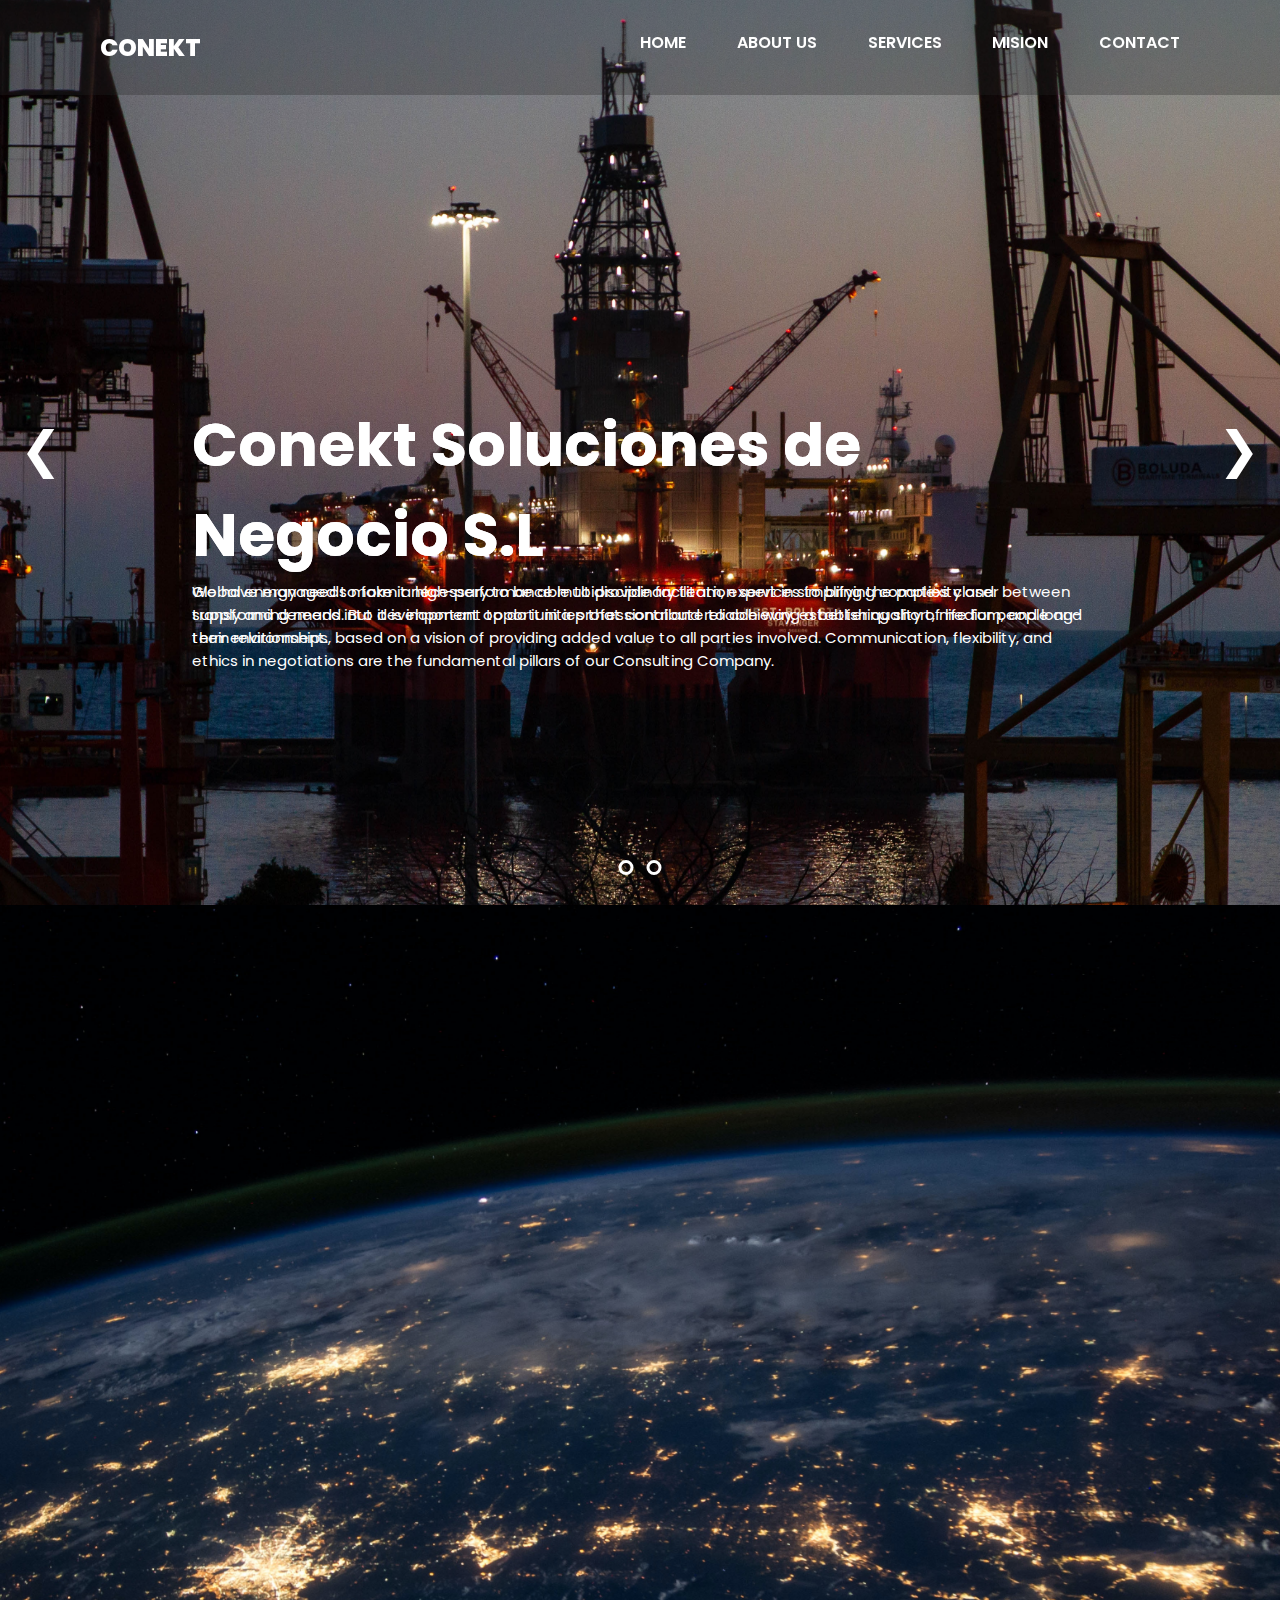
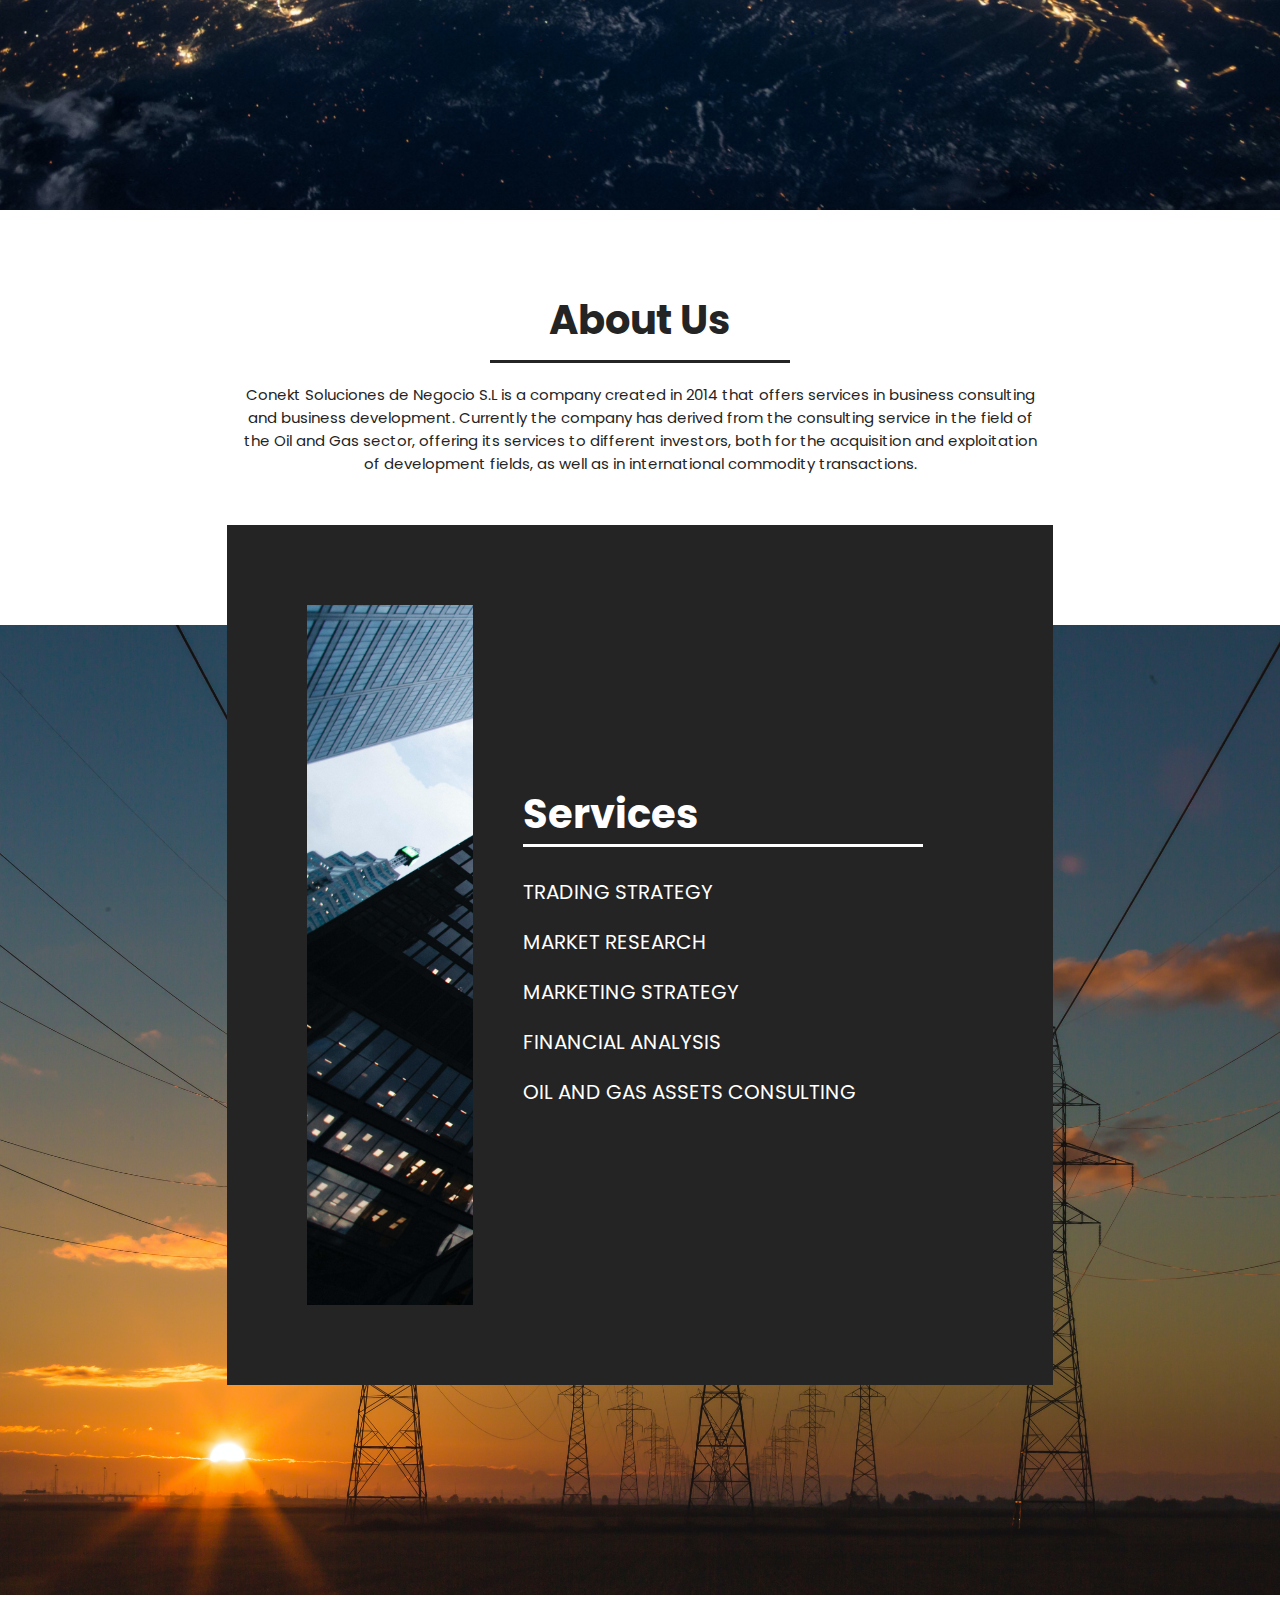
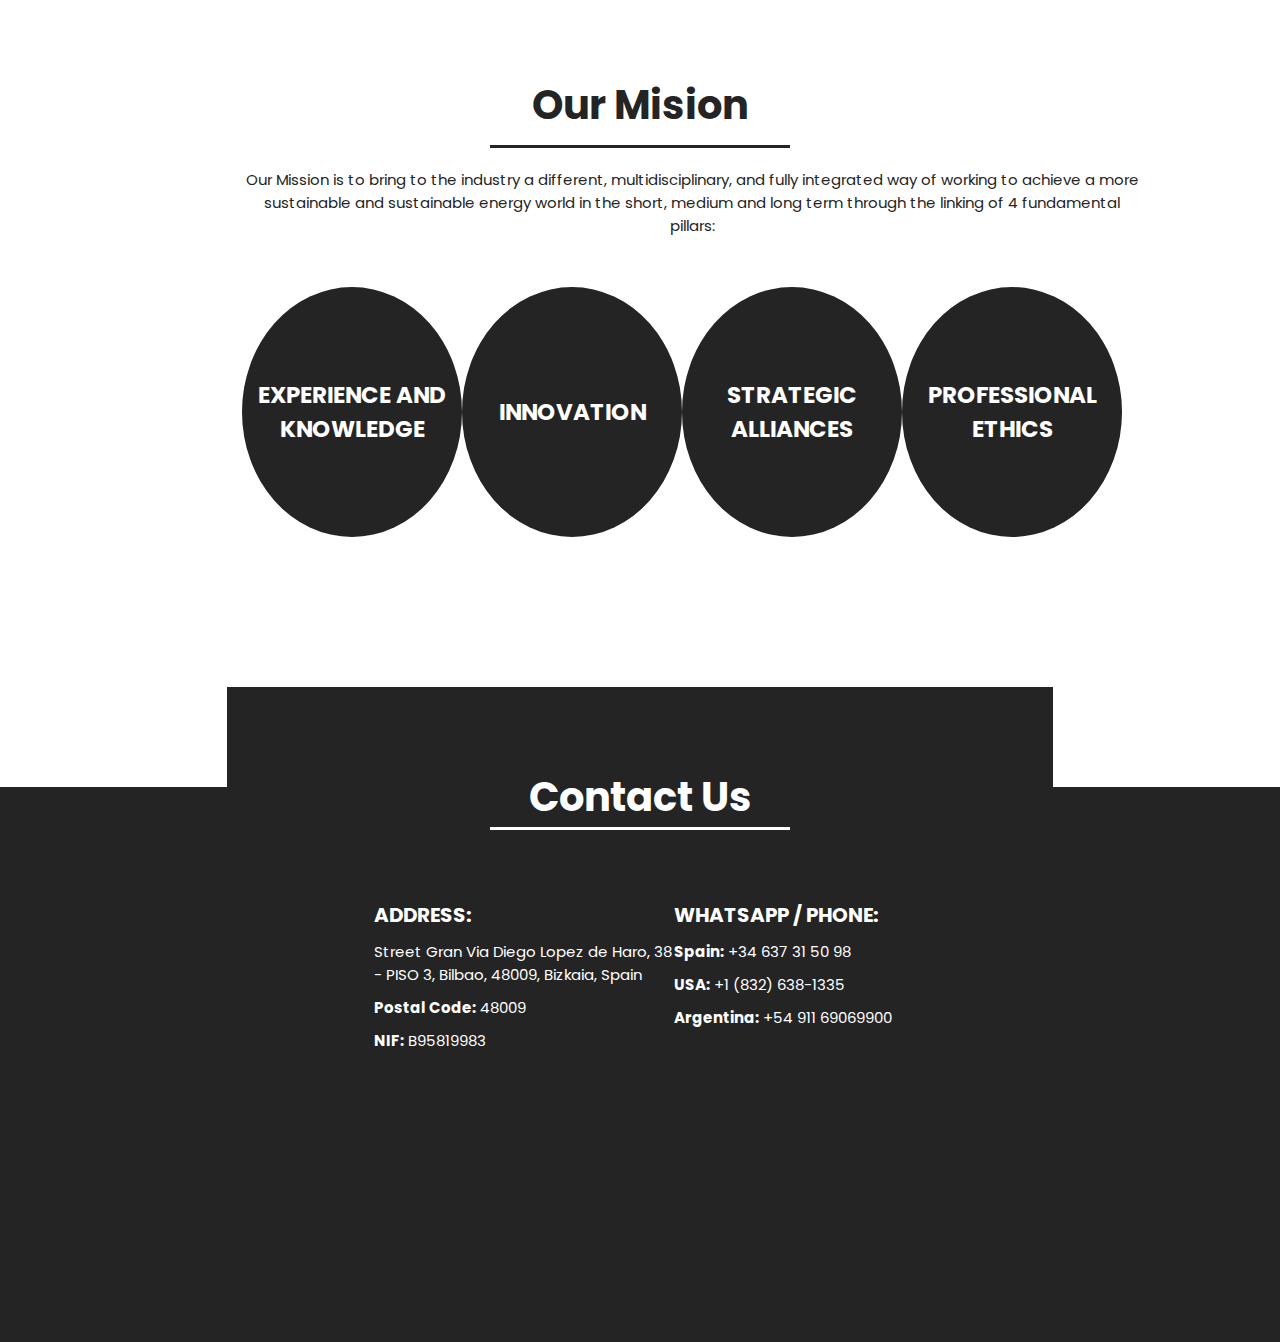
==== index.html @ 447a7717 "mi primer repo" ====
<!DOCTYPE html>
<html lang="en">
<head>
    <meta charset="UTF-8">
    <meta http-equiv="X-UA-Compatible" content="IE=edge">
    <meta name="viewport" content="width=device-width, initial-scale=1.0">
    <link rel="preconnect" href="https://fonts.googleapis.com">
    <link rel="preconnect" href="https://fonts.gstatic.com" crossorigin>
    <link href="https://fonts.googleapis.com/css2?family=Poppins:ital,wght@0,100;0,200;0,300;0,400;0,500;0,600;0,700;0,800;0,900;1,100;1,200;1,300;1,400;1,500;1,600;1,700;1,800;1,900&display=swap" rel="stylesheet">
    <title>Pagina Papa</title>
    <link rel="stylesheet" href="styles.css">

</head>
<body>
        <header class="">
            <nav class="navbar-nav">
                <div class="logo">
                    CONEKT
                </div>
                <ul class="list">
                    <li><a href="#home">Home</a></li>
                    <li><a href="#aboutus">About Us</a></li>
                    <li><a href="#services">Services</a></li>
                    <li><a href="#mision">Mision</a></li>
                    <li><a href="#contact">Contact</a></li>
                </ul>
                <label for="toggle" class="icon-bars">
                    <div class="line"></div>
                    <div class="line"></div>
                    <div class="line"></div>
                </label>
            </nav>
        </header>

        <section class="seccion-home" id="home">
            <div class="slider">
                <div class="myslider fade" style="display: block;">
                    <div class="txt" >
                        <h1>Conekt Soluciones de Negocio S.L</h1>
                        <p>Global energy needs make it necessary to be able to provide facilitation services to bring the parties closer between supply and demand. But it is important to do it in a professional and reliable way, establishing short, medium, and long-term relationships, based on a vision of providing added value to all parties involved. Communication, flexibility, and ethics in negotiations are the fundamental pillars of our Consulting Company.</p>
                    </div>
                    <img src="img/maria-lupan-hy97yy3e03A-unsplash.jpg" alt="#">
                </div>
                <div class="myslider fade" style="display: block;">
                    <div class="txt">
                        <h1>Conekt Soluciones de Negocio S.L</h1>
                        <p>We have managed to form a high-performance multidisciplinary team, expert in simplifying complexity and transforming needs into development opportunities that contribute to achieving a better quality of life for people and their environment.</p>
                    </div>
                    <img src="img/nasa-Q1p7bh3SHj8-unsplash.jpg" alt="#">
                </div>
            </div>
            <a class="prev" onclick="plusSlides(-1)">&#10094;</a>
            <a class="next" onclick="plusSlides(1)">&#10095;</a>


            <div class="dotsbox" st>
                <span class="dot" onclick="currentSlide(1)"></span>
                <span class="dot" onclick="currentSlide(2)"></span>
            </div>
        </section>

        <section class="seccion-aboutus" id="aboutus">
            <div class="titular-aboutus">
                <h2>About Us</h2>
                <div class="line"></div>
                <p>Conekt Soluciones de Negocio S.L is a company created in 2014 that offers services in business consulting and business development. Currently the company has derived from the consulting service in the field of the Oil and Gas sector, offering its services to different investors, both for the acquisition and exploitation of development fields, as well as in international commodity transactions.</p>
            </div>
        </section>
        <section class="seccion-services" id="services">
            <div class="titular-services">
                <div class="titular-services__img">
                </div>
                <div class="titular-services__txt">
                    <h2>Services</h2>
                    <div class="line"></div>
                    <ul>
                        <li>Trading Strategy</li>
                        <li>Market Research</li>
                        <li>Marketing Strategy</li>
                        <li>Financial Analysis</li>
                        <li>Oil and Gas Assets Consulting</li>
                    </ul>
                </div>
            </div>
        </section>
        <section class="seccion-mision" id="mision">
            <div class="titular-mision">
                <div class="titular-mision__txt">
                    <h2>Our Mision</h2>
                    <div class="line"></div>
                    <p>Our Mission is to bring to the industry a different, multidisciplinary, and fully integrated way of working to achieve a more sustainable and sustainable energy world in the short, medium and long term through the linking of 4 fundamental pillars:</p>
                </div>
                <div class="circulos">
                    <div class="circulo"><h3>Experience and Knowledge</h3></div>
                    <div class="circulo"><h3>Innovation</h3></div>
                    <div class="circulo"><h3>Strategic alliances</h3></div>
                    <div class="circulo"><h3>Professional ethics</h3></div>
                </div>
            </div>
        </section>
        <section class="seccion-contact" id="contact">
            <div class="container-contact">
                <h2>Contact Us</h2>
                <div class="line"></div>
                <div class="container-contact__txt">
                    <div class="contact-adress">
                        <h3>Address:</h3>
                        <ol>
                            <li>Street Gran Via Diego Lopez de Haro, 38 - PISO 3, Bilbao, 48009, Bizkaia, Spain</li>
                            <li><b>Postal Code:</b> 48009</li>
                            <li><b>NIF:</b> B95819983</li>
                        </ol>
                    </div>
                    <div class="contact-phone">
                        <h3>Whatsapp / Phone:</h3>
                        <ol>
                            <li><b>Spain:</b> +34 637 31 50 98</li>
                            <li><b>USA:</b> +1 (832) 638-1335</li>
                            <li><b>Argentina:</b> +54 911 69069900</li>
                        </ol>
                    </div>
                </div>
            </div>
        </section>
        <footer>
            
        </footer>
    </body>
</html>
---- styles.css ----
* {
    margin: 0;
    padding: 0;
    box-sizing: border-box;
    font-family: 'Poppins', sans-serif;
    list-style: none;
    text-decoration: none;
}
html {
    background-color: rgb(36, 36, 36);
    font-size: 62.5%;
    scroll-behavior: smooth;
}
h1 {
    color: white;
    font-size: 6rem;
}
h2 {
    color: white;
    font-size: 4rem;
}


p {
    color: white;
    font-size: 1.5rem;
}

body {
    margin: auto;
}
header {

    width: 100%;
}

nav {
    color: white;
    background-color: rgba(36, 36, 36, 0.3);
    position: fixed;
    z-index: 10;
    margin: auto;
    width: 100%;
    left: 0;
    right: 0;
    top: 0;
    padding-top: 3rem;
    padding-bottom: 3rem;
    padding-left: 10rem;
    padding-right: 10rem;
    font-size: 1.6rem;
    font-weight: 600;
}


nav .logo {
    float: left;
    width: 40%;
    height: 100%;
    display: flex;
    align-items: center;
    font-size: 2.4rem;
    text-transform: uppercase;
    font-weight: 800;
}

nav .list {
    float: right;
    padding: 0;
    margin: 0;
    width: 50%;
    height: 100%;
    display: flex;
    justify-content: space-between;
    align-items: center;
}

nav .list a {
    color: white;
    display: block;
    text-transform: uppercase;
    transition: 0.3s;
}

nav .list a:hover {
    color: rgb(157, 157, 157);
}

#toggle {
    position: absolute;
    top: -100px;
}

nav .icons-bars {
    display: none;
    position: absolute;
    right: 5%;
    top: 50%;
    transform: translateY(-50%);
}

nav .icons-bars .line{
    width: 3rem;
    height: 0.5rem;
    background-color: white;
    margin: 0.5rem;
    border-radius: 0.3rem;
    transition: all .3s ease-in-out;
}

.slider {
    position: relative;
    width: 100%;
}

.myslider {
    height: 100%;
    overflow: hidden;
    display: none;
}

.prev, .next{
    position: absolute;
    top: 50%;
    transform: translate(0, -50%);
    font-size: 5rem;
    padding: 2rem;
    cursor: pointer;
    color: white;
    transition: 0.2s;
    background: transparent;
}

.prev:hover, .next:hover{
    color: rgb(157, 157, 157);
}

.next{
    right: 0;
}

.dotsbox{
    text-align: center;
    position: absolute;
    left: 50%;
    transform: translate(-50%);
    bottom: 2rem;
    cursor: pointer;
}

.dot {
    display: inline-block;
    width: 1.5rem;
    height: 1.5rem;
    border: 0.3rem solid #fff;
    border-radius: 50%;
    margin: 0 0.5rem;
    cursor: pointer;
    transition: 0.2s;
}

.active, .dot:hover{
    border-color: rgb(157, 157, 157);
}

.fade{
    -webkit-animation-name: fade;
    -webkit-animation-duration: 1.5s;
    animation-name: fade;
    animation-duration: 1.5s;
}

@-webkit-keyframes fade {
    from{opacity: 0.8;}
    to{opacity: 1;}
}

@keyframes fade {
    from{opacity: 0.8;}
    to{opacity: 1;}
}

.txt{
    position: absolute;
    color: #fff;
    top: 40rem;
    left: 15%;
    width: 90rem;
    -webkit-animation-name: posi;
    -webkit-animation-duration: 2s;
    animation-name: posi;
    animation-duration: 2s;
    z-index: 1;
}

@-webkit-keyframes posi {
    from {left: 25%;}
    to {left: 15%;}
} 

@keyframes posi {
    from {left: 25%;}
    to {left: 15%;}
} 

.myslider img {
    object-fit: cover;
    width: 100%;
    height: 100vh;
    transform: scale(1.3, 1.3);
    -webkit-animation-name: zoomin;
    -webkit-animation-duration: 40s;
    animation-name: zoomin;
    animation-duration: 40s;
}

@-webkit-keyframes zoomin {
    from {transform: scale(1,1);}
    to {transform: scale(1.3, 1.3);}
}

@keyframes zoomin {
    from {transform: scale(1,1);}
    to {transform: scale(1.3, 1.3);}
}

.seccion-aboutus {
    scroll-margin-top: 30rem;
    display: flex;
    align-items: center;
    align-content: center;
    background-color: #fff;
}

.titular-aboutus {
    padding: 8rem 5rem 15rem 5rem;
    margin: 0 auto;
    width: 90rem;
    text-align: center;
}

.titular-aboutus div {
    margin: 0 auto;
    background-color: rgba(36, 36, 36);
    height: 0.3rem;
    width: 30rem;
    margin-bottom: 2rem;
}

.titular-aboutus h2 {
    margin-bottom: 1rem;
    color: rgba(36, 36, 36);
}

.titular-aboutus p {
    color: rgba(36, 36, 36);
}

.seccion-services {
    scroll-margin-top: 15rem;
    background-image: url(../img/matthew-henry-yETqkLnhsUI-unsplash.jpg);
    background-size: cover;
    background-repeat: no-repeat;
    padding: 8rem 5rem 3rem 5rem;
    display: flex;
    align-items: center;
    align-content: center;
    justify-content: center;
}

.titular-services {
    position: relative;
    bottom: 18rem;
    padding: 8rem;
    background-color:rgba(36, 36, 36);
    display: flex;
    flex-direction: row;
    justify-content: center;
    align-items: center;
    width: 70%;
}
.titular-services__img {
    background-image: url(img/sean-pollock-PhYq704ffdA-unsplash.jpg);
    background-size: cover;
    background-position: relative;
    background-repeat: no-repeat;
    height: 70rem;
    width: 50%;
}

.titular-services__txt {
    padding: 5rem;
}

.titular-services__txt div {
    margin: 0 auto;
    background-color: #fff;
    height: 0.3rem;
    width: 40rem;
    margin-bottom: 2rem;
}

.titular-services img {
    width: 100rem;
}

.titular-services h2 {
    text-align: left;
}

.titular-services ul {
    margin-top: 3rem;
    text-align: left;
}


.titular-services ul li {
    color: #fff;
    font-size: 2rem;
    text-transform: uppercase;
    margin-bottom: 2rem;
}

.seccion-mision {
        scroll-margin-top: 15rem;
        display: flex;
        align-items: center;
        align-content: center;
        background-color: #fff;
}



.titular-mision {
    padding: 8rem 5rem 15rem 5rem;
    margin: 0 auto;
    width: 70%;
    text-align: center;
}

.titular-mision .line {
    margin: 0 auto;
    background-color: rgba(36, 36, 36);
    height: 0.3rem;
    width: 30rem;
    margin-bottom: 2rem;
}

.titular-mision h2 {
    margin-bottom: 1rem;
    color: rgba(36, 36, 36);
}

.titular-mision p {
    margin: 0 auto;
    width: 90rem;
    color: rgba(36, 36, 36);
}

.circulos {
    margin-top: 5rem;
    margin-bottom: 10rem;
    display: flex;
    flex-direction: row;
    align-items: center;
    justify-content: space-between;
}

.circulo {
    border-color: rgba(36, 36, 36);
    border-width: 0.1rem;
    padding: 1rem;
    display: flex;
    justify-content: center;
    align-items: center;
    width: 25rem;
    height: 25rem;
    border-radius: 50%;
    background-color: rgba(36, 36, 36);
}

.circulo h3 {
    color: #fff;
    font-size: 2.3rem;
    text-transform: uppercase;
    width: 20rem;
}

.seccion-contact {
    scroll-margin-top: 10rem;
    background-image: url(../img/andrew-kliatskyi-P46Fz8onsbs-unsplash.jpg);
    background-size: cover;
    background-repeat: no-repeat;
    padding: 8rem 5rem 3rem 5rem;
    display: flex;
    align-items: center;
    align-content: center;
    justify-content: center;
}
.container-contact {
    position: relative;
    bottom: 18rem;
    padding: 8rem;
    background-color:rgba(36, 36, 36);
    display: flex;
    flex-direction: column;
    justify-content: center;
    align-items: center;
    width: 70%;
}

.container-contact h2 {
    text-align: left;
}

.container-contact .line {
    margin: 0 auto;
    background-color: #fff;
    height: 0.3rem;
    width: 30rem;
    margin-bottom: 2rem;
}


.container-contact__txt {
    margin-top: 5rem;
    width: 80%;
    display: grid;
    grid-template-columns: 1fr 1fr;
}

.contact-adress {
    width: 30rem;
    display: flex;
    flex-direction: column;
    font-size: 1.5rem;
    color: #fff;
}

.contact-adress h3 {
    font-size: 2rem;
    text-transform: uppercase;
}

.contact-adress ol li {
    margin-top: 1rem;
}

.contact-phone {
    display: flex;
    flex-direction: column;
    font-size: 1.5rem;
    color: #fff;
}

.contact-phone h3{
    font-size: 2rem;
    text-transform: uppercase;
}

.contact-phone ol li {
    margin-top: 1rem;
}


@media (max-width:768px) {
    nav .logo {
        float: none;
        margin: auto;
        justify-content: center;
    }
    nav .list {
        float: none;
        position: fixed;
        z-index: 9;
        left: 0;
        right: 0;
        top: 10rem;
        bottom: 100%;
        width: auto;
        height: auto;
        flex-direction: column;
        justify-content: space-evenly;
        overflow: hidden;
        transition: all .5s ease-in-out;
    }

    nav .list a {
        font-size: 2rem;
    }
    nav :checked ~ .list {
        bottom: 0;
    }

    nav .icons-bars {
        display: block;
    }
}
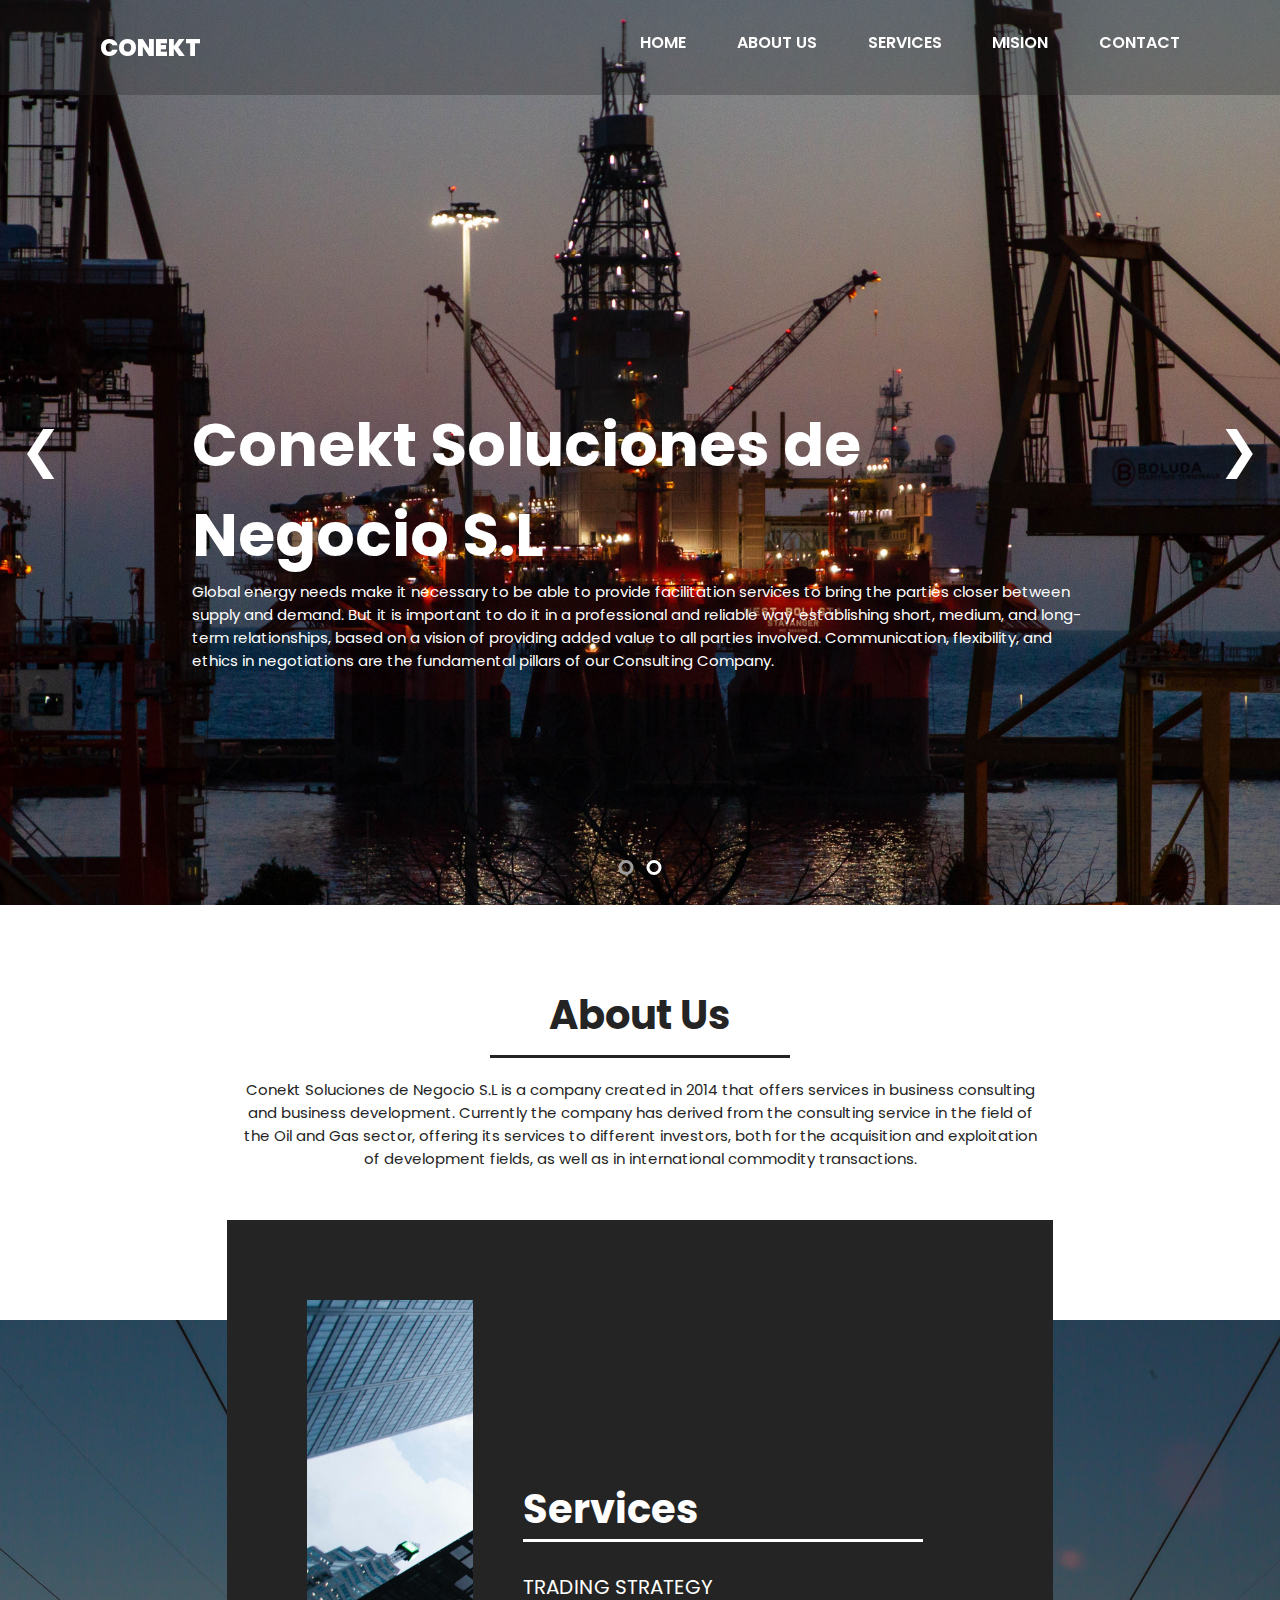
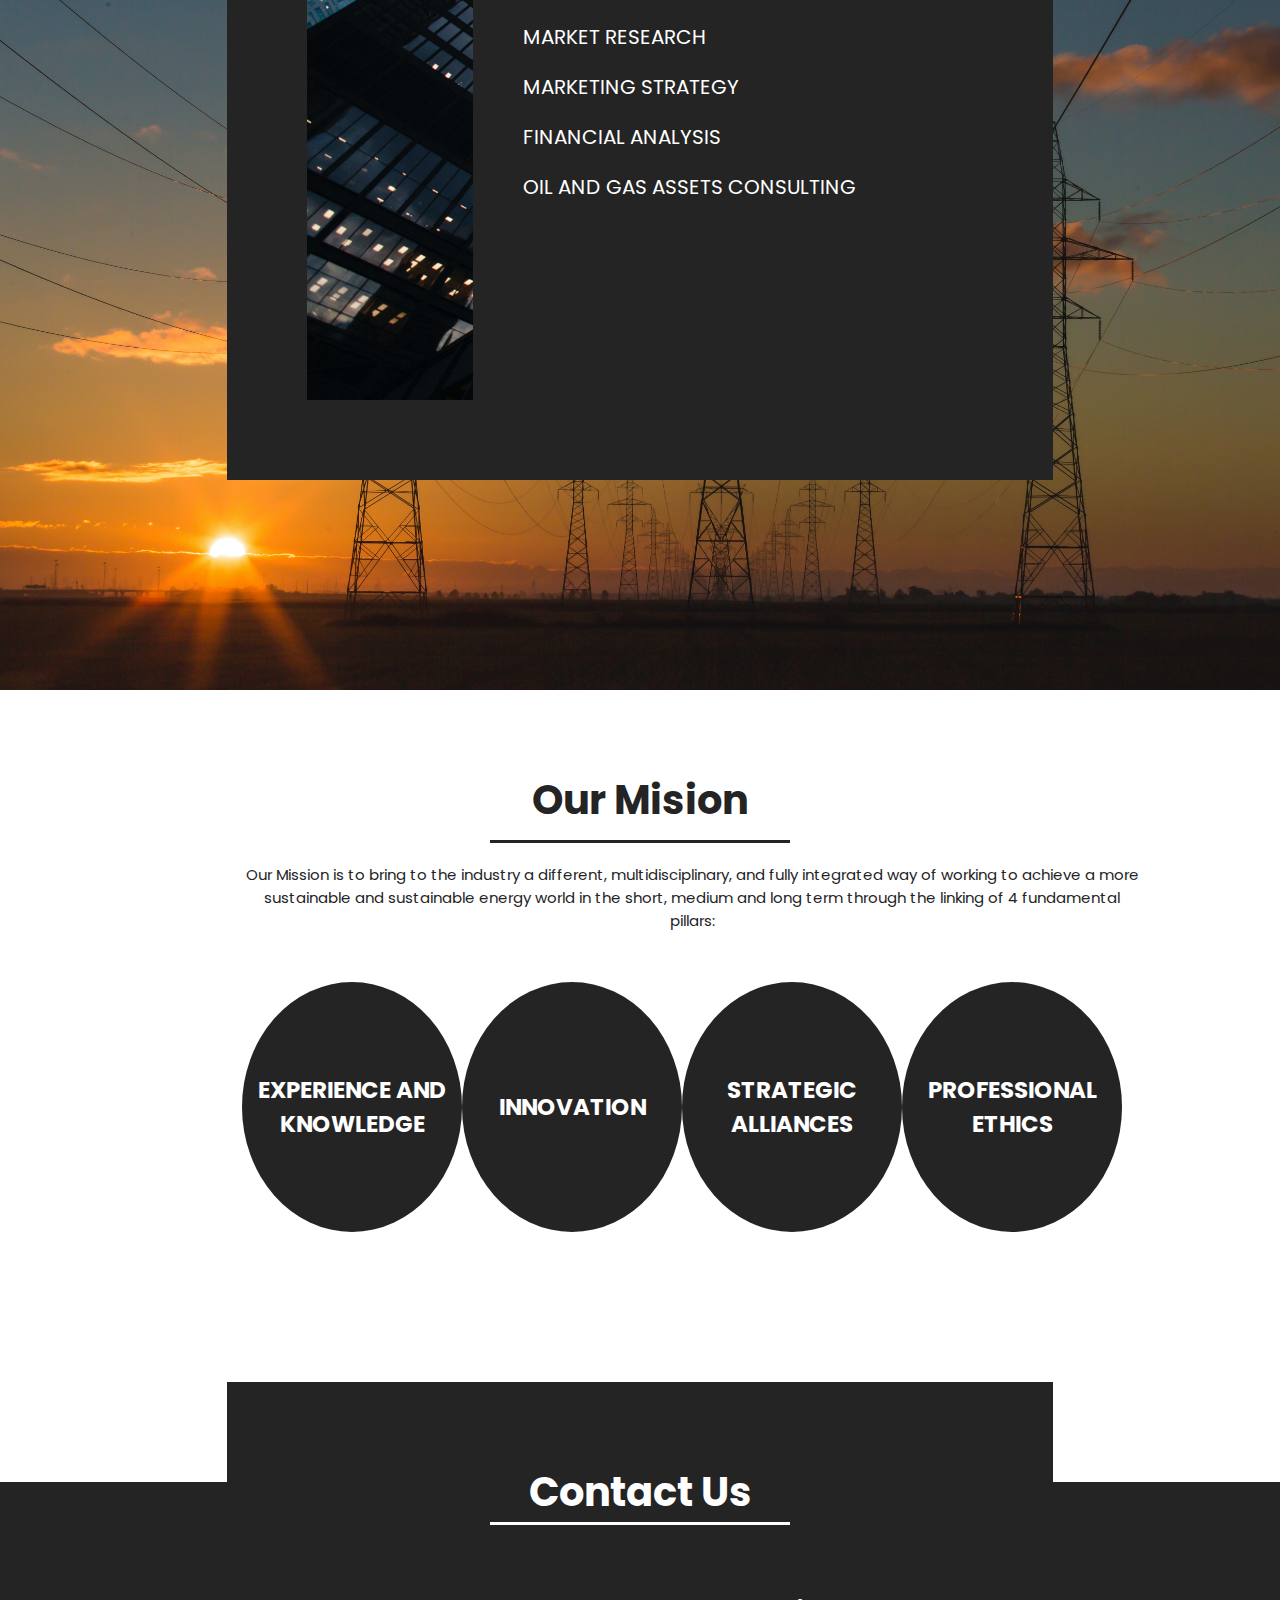
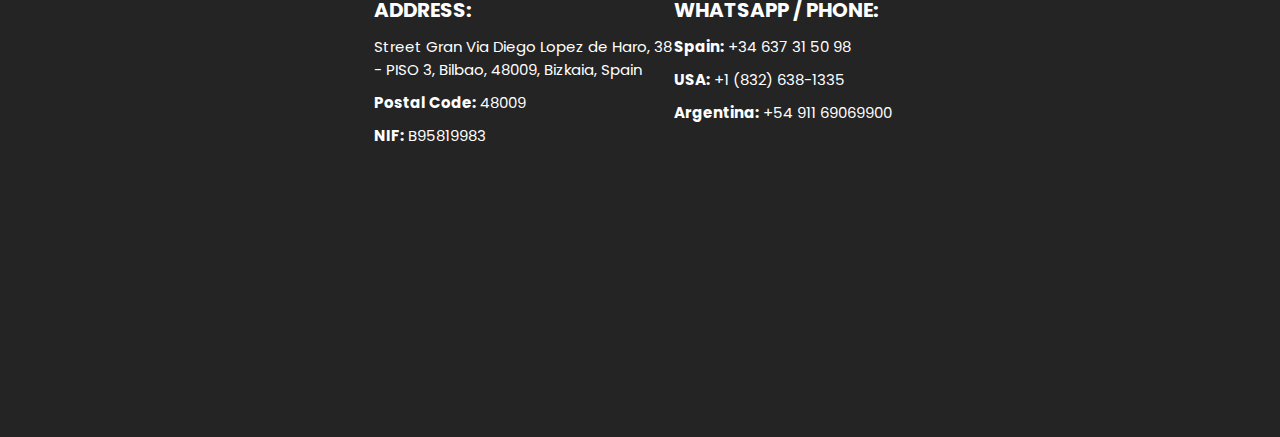
==== commit db56e248: "arreglo slider" ====
--- a/index.html
+++ b/index.html
@@ -41,7 +41,7 @@
                     </div>
                     <img src="img/maria-lupan-hy97yy3e03A-unsplash.jpg" alt="#">
                 </div>
-                <div class="myslider fade" style="display: block;">
+                <div class="myslider fade">
                     <div class="txt">
                         <h1>Conekt Soluciones de Negocio S.L</h1>
                         <p>We have managed to form a high-performance multidisciplinary team, expert in simplifying complexity and transforming needs into development opportunities that contribute to achieving a better quality of life for people and their environment.</p>
@@ -53,7 +53,7 @@
             <a class="next" onclick="plusSlides(1)">&#10095;</a>
 
 
-            <div class="dotsbox" st>
+            <div class="dotsbox">
                 <span class="dot" onclick="currentSlide(1)"></span>
                 <span class="dot" onclick="currentSlide(2)"></span>
             </div>
@@ -125,5 +125,6 @@
         <footer>
             
         </footer>
+        <script src="script.js"></script>
     </body>
 </html>--- a/styles.css
+++ b/styles.css
@@ -129,6 +129,7 @@
     color: white;
     transition: 0.2s;
     background: transparent;
+
 }
 
 .prev:hover, .next:hover{
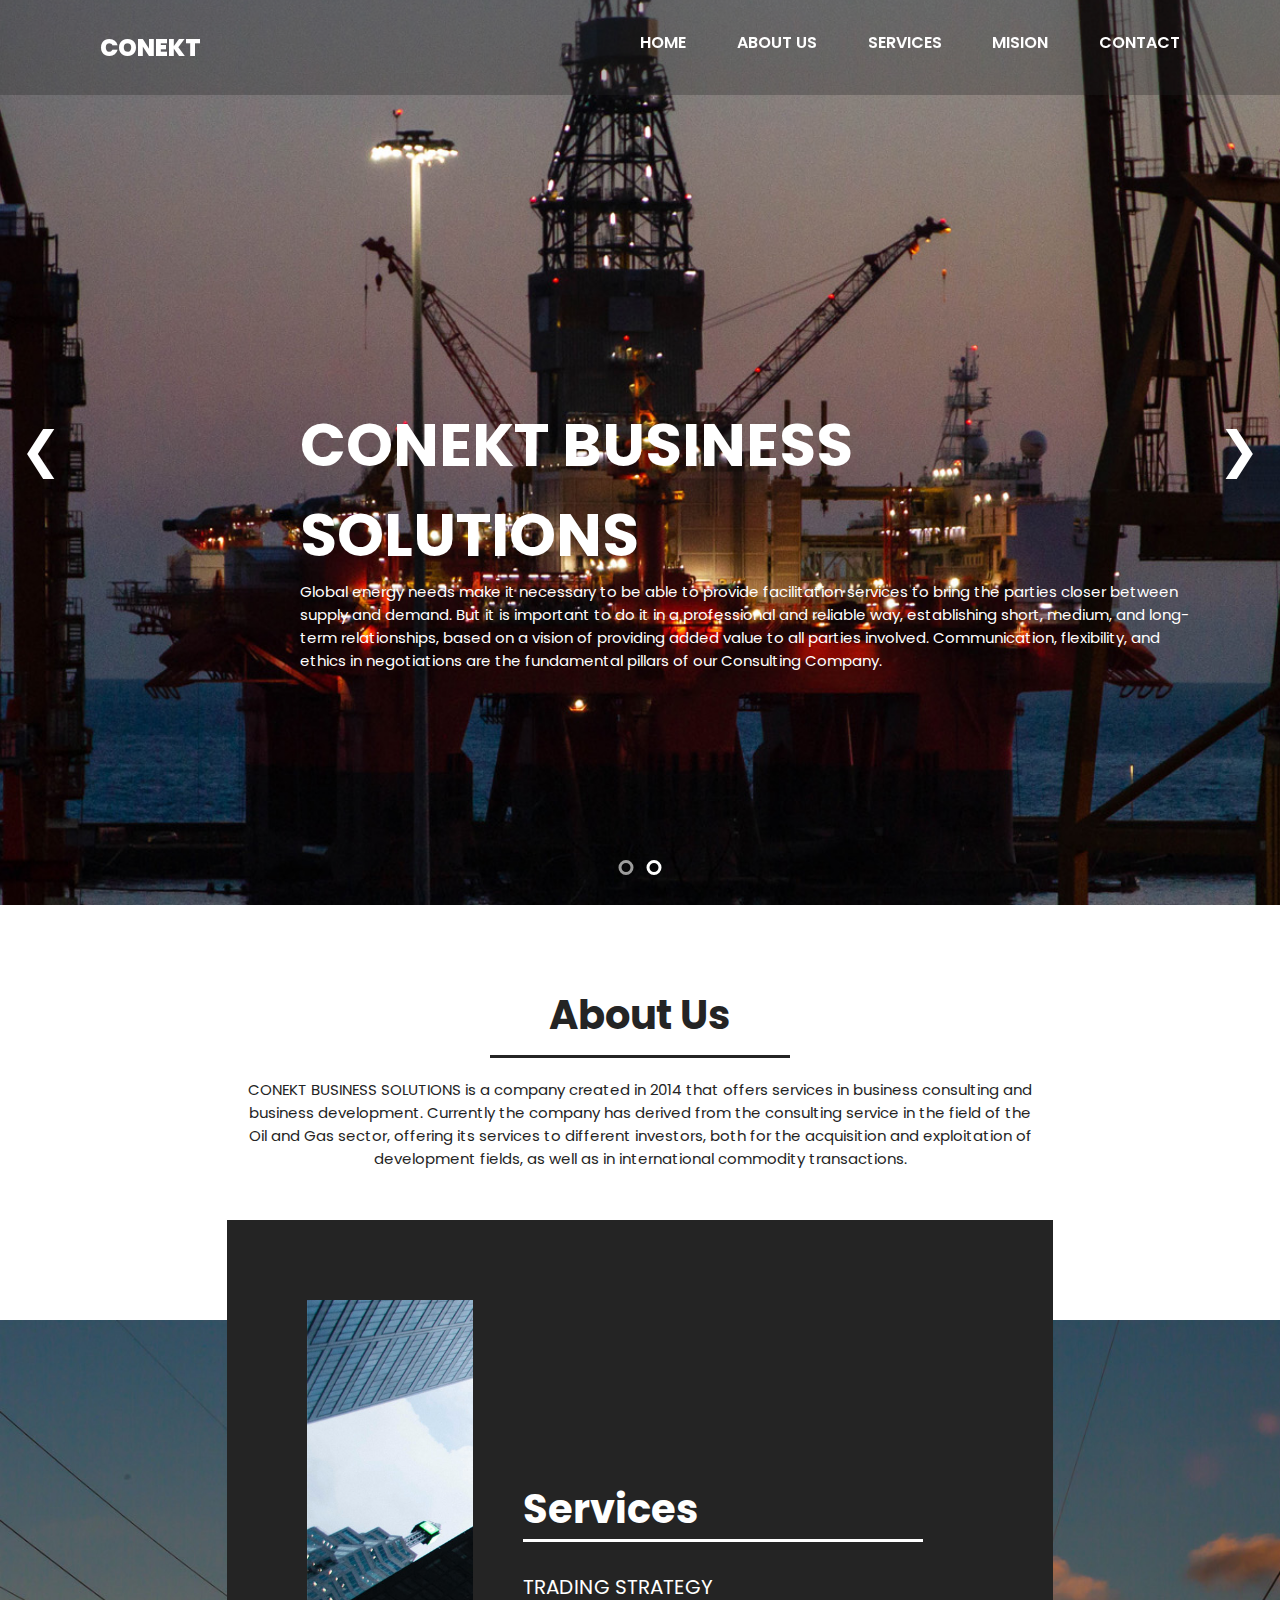
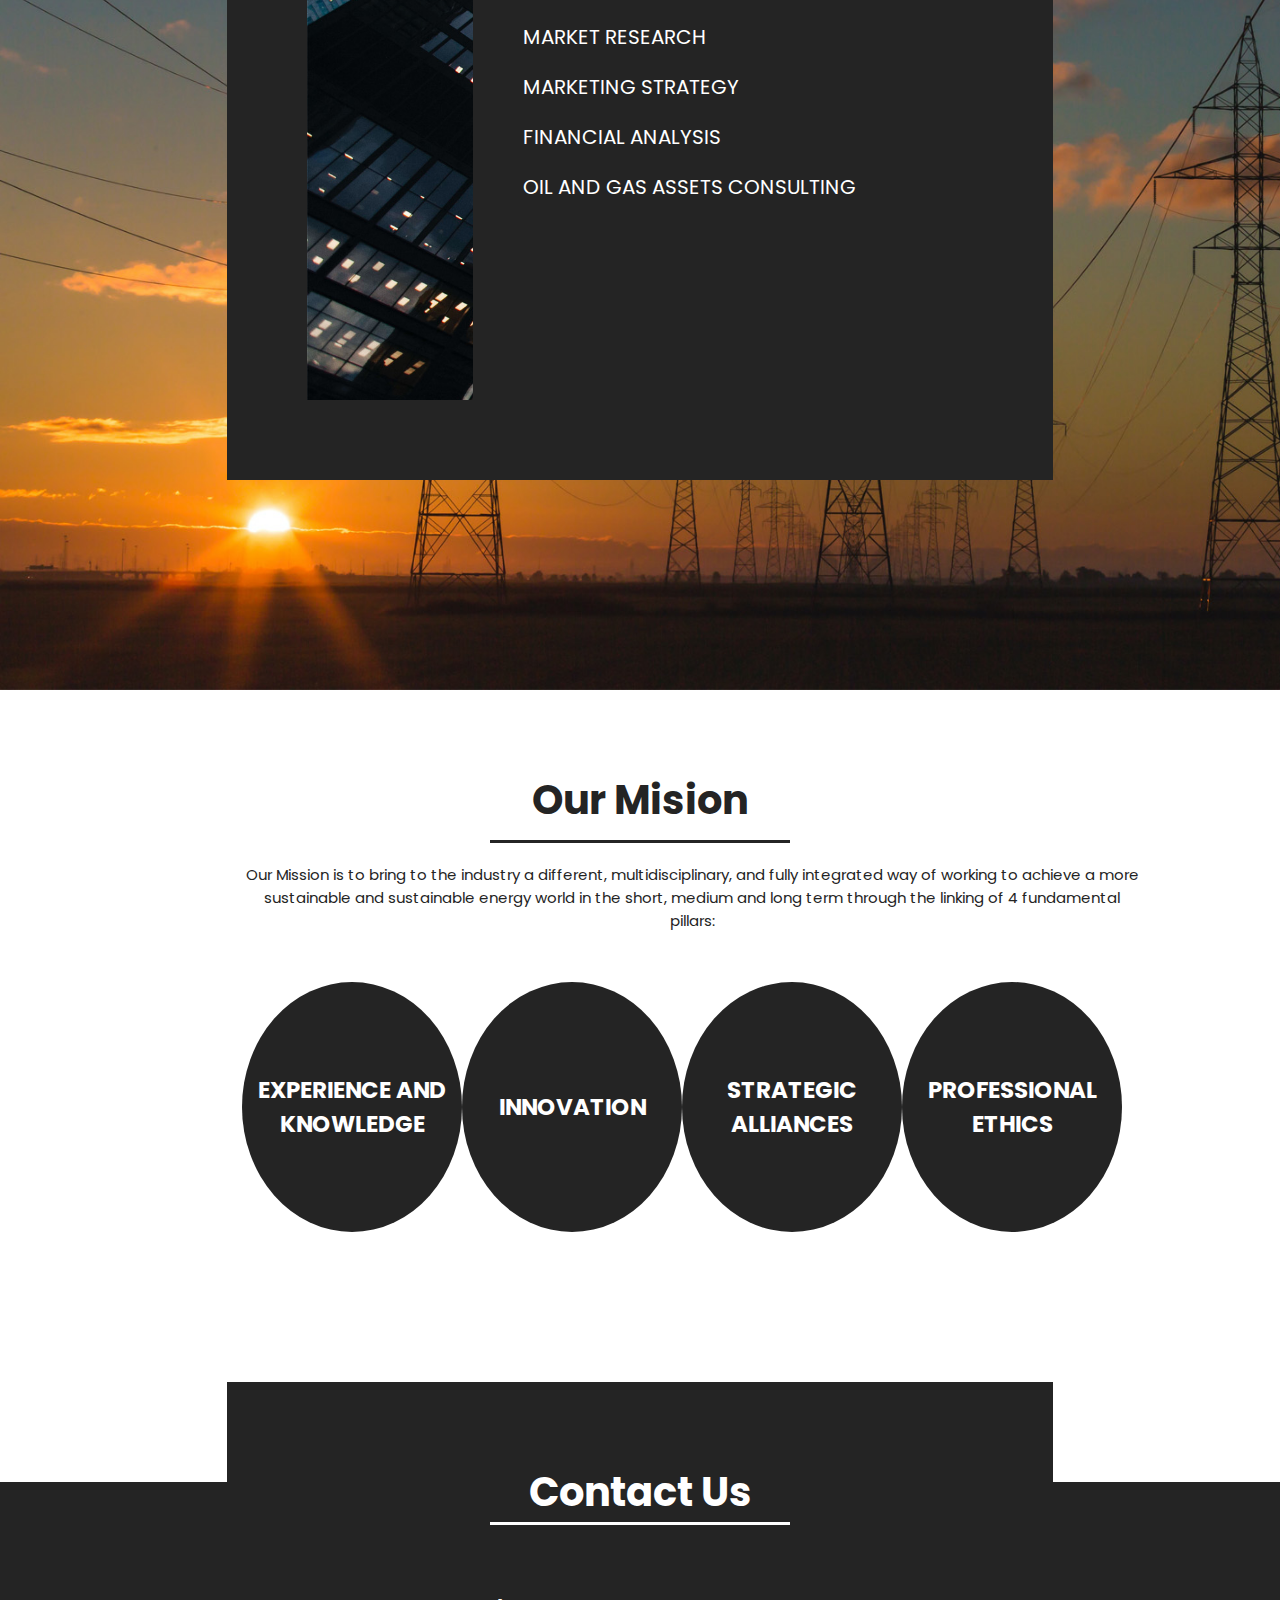
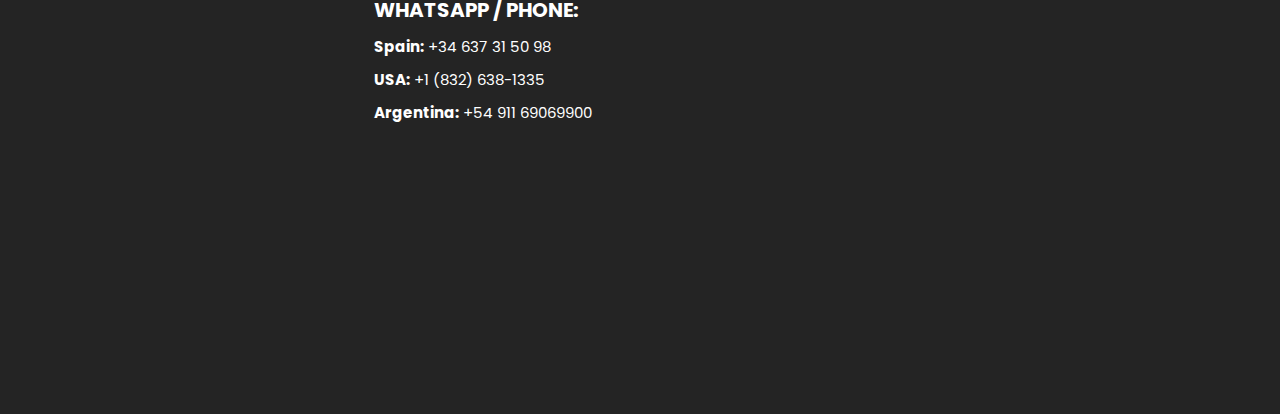
==== commit 70bd83d6: "empezando responsive" ====
--- a/index.html
+++ b/index.html
@@ -36,14 +36,14 @@
             <div class="slider">
                 <div class="myslider fade" style="display: block;">
                     <div class="txt" >
-                        <h1>Conekt Soluciones de Negocio S.L</h1>
+                        <h1>CONEKT BUSINESS SOLUTIONS</h1>
                         <p>Global energy needs make it necessary to be able to provide facilitation services to bring the parties closer between supply and demand. But it is important to do it in a professional and reliable way, establishing short, medium, and long-term relationships, based on a vision of providing added value to all parties involved. Communication, flexibility, and ethics in negotiations are the fundamental pillars of our Consulting Company.</p>
                     </div>
                     <img src="img/maria-lupan-hy97yy3e03A-unsplash.jpg" alt="#">
                 </div>
                 <div class="myslider fade">
                     <div class="txt">
-                        <h1>Conekt Soluciones de Negocio S.L</h1>
+                        <h1>CONEKT BUSINESS SOLUTIONS</h1>
                         <p>We have managed to form a high-performance multidisciplinary team, expert in simplifying complexity and transforming needs into development opportunities that contribute to achieving a better quality of life for people and their environment.</p>
                     </div>
                     <img src="img/nasa-Q1p7bh3SHj8-unsplash.jpg" alt="#">
@@ -63,7 +63,7 @@
             <div class="titular-aboutus">
                 <h2>About Us</h2>
                 <div class="line"></div>
-                <p>Conekt Soluciones de Negocio S.L is a company created in 2014 that offers services in business consulting and business development. Currently the company has derived from the consulting service in the field of the Oil and Gas sector, offering its services to different investors, both for the acquisition and exploitation of development fields, as well as in international commodity transactions.</p>
+                <p>CONEKT BUSINESS SOLUTIONS is a company created in 2014 that offers services in business consulting and business development. Currently the company has derived from the consulting service in the field of the Oil and Gas sector, offering its services to different investors, both for the acquisition and exploitation of development fields, as well as in international commodity transactions.</p>
             </div>
         </section>
         <section class="seccion-services" id="services">
@@ -103,14 +103,6 @@
                 <h2>Contact Us</h2>
                 <div class="line"></div>
                 <div class="container-contact__txt">
-                    <div class="contact-adress">
-                        <h3>Address:</h3>
-                        <ol>
-                            <li>Street Gran Via Diego Lopez de Haro, 38 - PISO 3, Bilbao, 48009, Bizkaia, Spain</li>
-                            <li><b>Postal Code:</b> 48009</li>
-                            <li><b>NIF:</b> B95819983</li>
-                        </ol>
-                    </div>
                     <div class="contact-phone">
                         <h3>Whatsapp / Phone:</h3>
                         <ol>
--- a/styles.css
+++ b/styles.css
@@ -185,7 +185,7 @@
     position: absolute;
     color: #fff;
     top: 40rem;
-    left: 15%;
+    margin-left: 30rem;
     width: 90rem;
     -webkit-animation-name: posi;
     -webkit-animation-duration: 2s;
@@ -195,13 +195,13 @@
 }
 
 @-webkit-keyframes posi {
-    from {left: 25%;}
-    to {left: 15%;}
+    from {margin-left: 50rem;}
+    to {margin-left: 30rem;}
 } 
 
 @keyframes posi {
-    from {left: 25%;}
-    to {left: 15%;}
+    from {margin-left: 50rem;}
+    to {margin-left: 30rem;}
 } 
 
 .myslider img {
@@ -464,7 +464,15 @@
 }
 
 
-@media (max-width:768px) {
+@media (max-width:840px) {
+
+    h1 {
+        font-size: 4rem;
+    }
+    h2 {
+        font-size: 4rem;
+    }
+
     nav .logo {
         float: none;
         margin: auto;
@@ -496,4 +504,113 @@
     nav .icons-bars {
         display: block;
     }
+
+    .txt{
+        text-align: center;
+        top: 40rem;
+        margin:0 auto;
+        width: 100%;
+        display: flex;
+        flex-direction: column;
+        justify-content: center;
+        -webkit-animation-name: posi;
+        -webkit-animation-duration: 2s;
+        animation-name: posi;
+        animation-duration: 2s;
+        z-index: 1;
+    }
+    
+    @-webkit-keyframes posi {
+        from {margin-left: 50rem;}
+        to {margin-left: 30rem;}
+    } 
+    
+    @keyframes posi {
+        from {margin-left: 50rem;}
+        to {margin-left: 30rem;}
+    } 
+    .txt h1 {
+        line-height: 4rem;
+        margin-bottom: 2rem;
+    }
+    .titular-services__img {
+        display: none;
+    }
+
+    .seccion-services {
+        padding: 8rem 4rem 2rem 4rem;
+    }
+
+    
+    .titular-services {
+        padding: 3rem;
+        width: 100%;
+    }
+    .titular-services__img {
+        display: none;
+    }
+
+
+    .titular-services__txt div {
+        height: 0.3rem;
+        width: 100%;
+    }
+
+    .titular-services img {
+        display: none;
+    }
+
+    .titular-services h2 {
+        text-align: center;
+    }
+
+    .titular-services ul {
+        text-align: center;
+    }
+
+    .seccion-mision {
+        scroll-margin-top: 15rem;
+        display: flex;
+        align-items: center;
+        align-content: center;
+        background-color: #fff;
+    }
+
+    .titular-mision {
+        padding: 8rem 0rem 15rem 0rem;
+        width: 100%;
+    }
+
+    .titular-mision p {
+        width: 80%;
+    }
+
+    .circulos {
+        margin-top: 3rem;
+        margin-bottom: 10rem;
+        display: flex;
+        flex-direction: column;
+        align-items: center;
+        justify-content: space-between;
+    }
+    .circulo {
+        margin-top: 2rem;
+    }
+}
+
+@media (max-width:576px) {
+    .txt{
+        top: 30rem;
+        width: 30rem;
+    }
+
+        
+    .seccion-services {
+        padding: 8rem 2rem 2rem 2rem;
+    }
+
+    .titular-mision p {
+        width: 85%;
+    }
+
 }